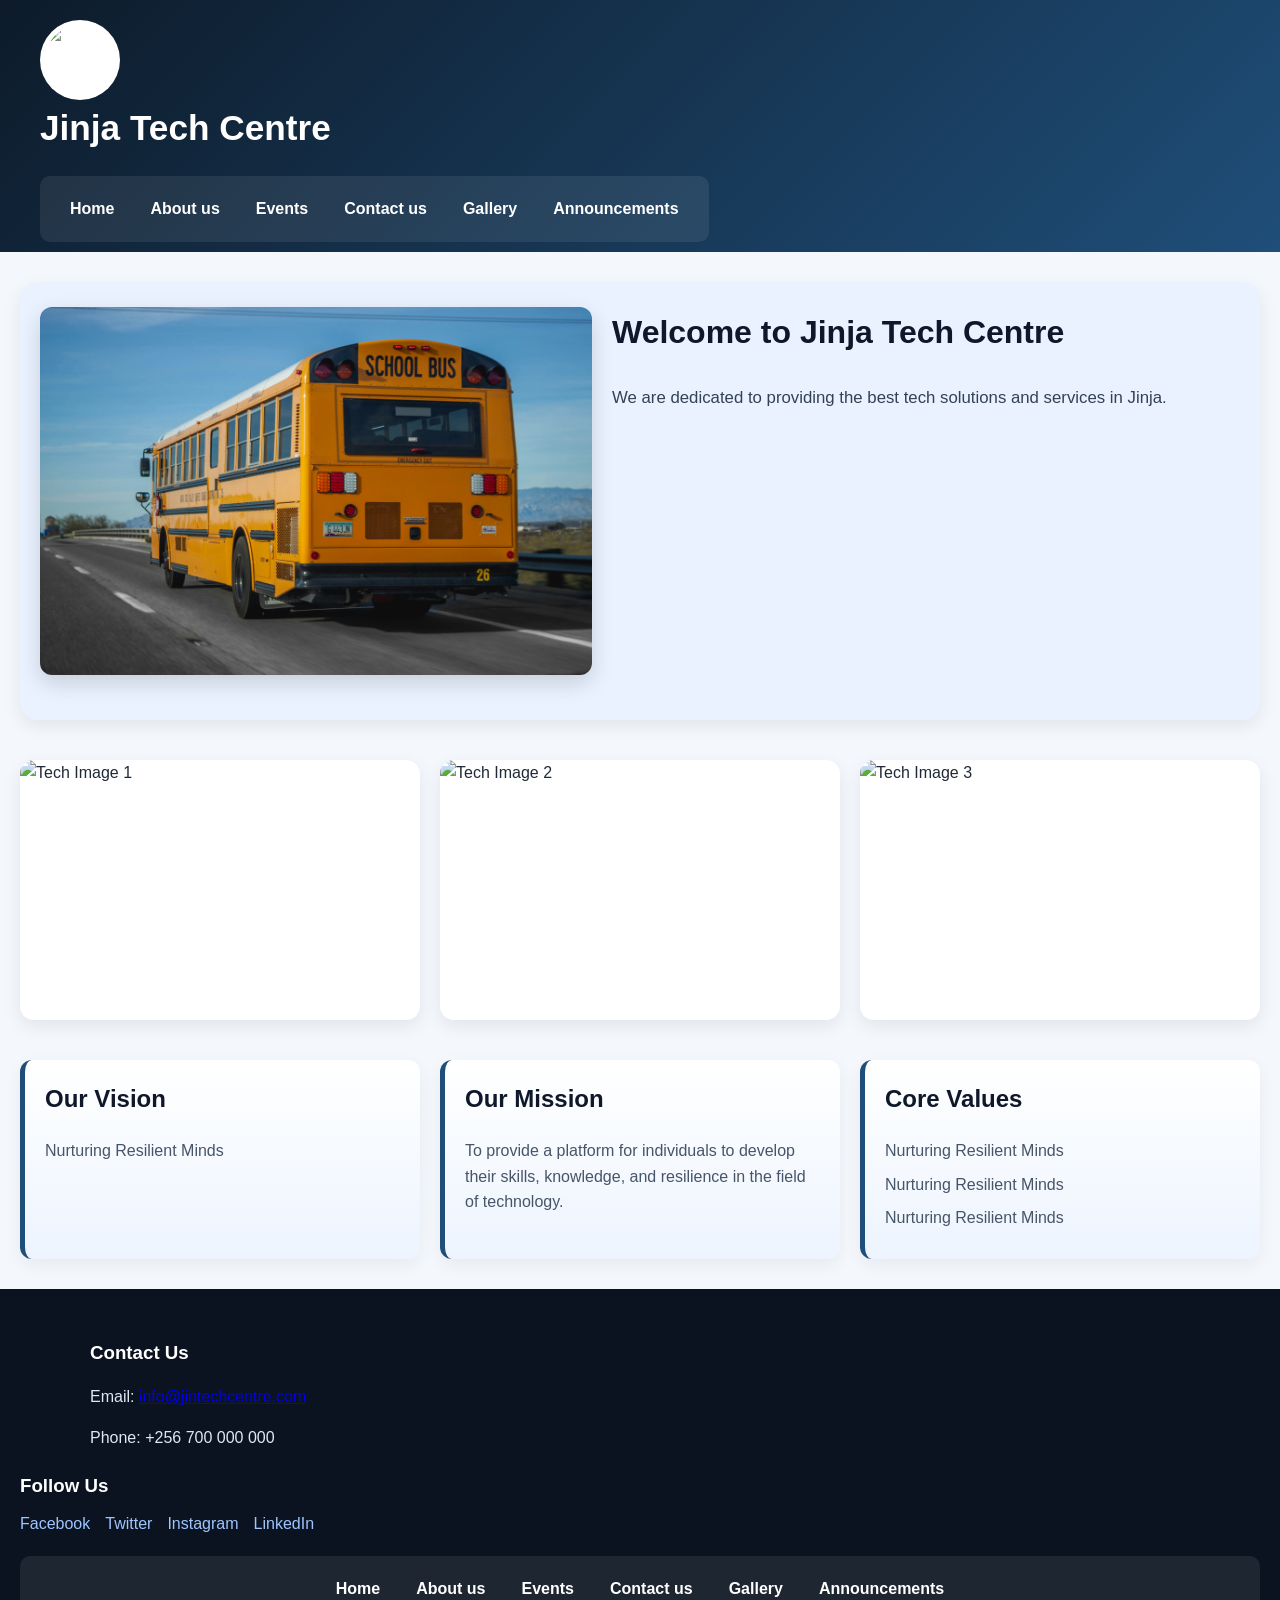
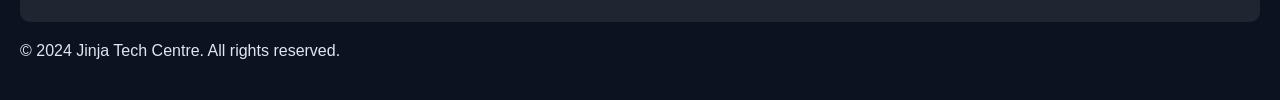
==== index.html @ aaafff09 "Update login workflow for Proxmox VM" ====
<!DOCTYPE html>
<html lang="en">
<head>
    <meta charset="UTF-8">
    <meta name="viewport" content="width=device-width, initial-scale=1.0">
    <title>Jinja Tech Centre</title>
    <link rel="stylesheet" href="styles.css">
</head>
<body>
    <header>
        <div>
            <img src="logo.png" alt="selfless logo">
        </div>
            <h1>Jinja Tech Centre</h1>
        
    <div>
        <nav class="nav">
            <li>
                <a href="index.html">Home</a>
                 <a href="index.html">About us</a>
                  <a href="index.html">Events</a>
                   <a href="index.html">Contact us</a>
                    <a href="index.html">Gallery</a>
                    <a href="index.html">Announcements</a>
            </li>
        </nav>
    </div>

    </header>

    <main>
        <section class="hero-section">
            <div class="hero-image">
                <img width="600" height="400" src="images/bus.jpg" alt="Jinja Tech Centre">
            </div>

            <h2>Welcome to Jinja Tech Centre</h2>
            <p>We are dedicated to providing the best tech solutions and services in Jinja.</p>
        </section>

        <section class="about-us">
            <!-- image 1 -->
            <div class="image-container">
                <img width="600" height="400" src="images/tech.jpg" alt="Tech Image 1">
            </div>

            <!-- image 2 -->
            <div class="image-container">
                <img width="600" height="400" src="images/innovation.jpg" alt="Tech Image 2">
            </div>

            <!-- image 3 -->
            <div class="image-container">
                <img width="600" height="400" src="images/solution.jpg" alt="Tech Image 3">
            </div>
        </section>

        <section class="vision">
            <div class="vision-content">
            
        <div class="vison card-1">
                    <h2>Our Vision</h2>
            <p>Nurturing Resilient Minds</p>
        </div>

        <div class="vison card-2">
            <h2>Our Mission</h2>
            <p>To provide a platform for individuals to develop their skills, knowledge, and resilience in the field of technology.</p>
        </div>

         <div class="vison card-1">
            <h2>Core Values</h2>

            <p>Nurturing Resilient Minds</p>
              <p>Nurturing Resilient Minds</p>
              <p>Nurturing Resilient Minds</p>
        </div>

            </div>



        </section>
    </main>
       

    <footer>
        <section class="footer-section">
            <div class="footer-content">
                <h3>Contact Us</h3>
                <p>Email:
    <a href="mailto:info@jintechcentre.com">info@jintechcentre.com</a>
</p>
                <p>Phone: +256 700 000 000</p>
            </div>
        </section>
        <!-- social media links  -->
        <section class="social-media">
            <h3>Follow Us</h3>
            <ul>
                <li><a href="https://www.facebook.com/jinjatechcentre" target="_blank">Facebook</a></li>
                <li><a href="https://twitter.com/jinjatechcentre" target="_blank">Twitter</a></li>
                <li><a href="https://www.instagram.com/jinjatechcentre" target="_blank">Instagram</a></li>
                <li><a href="https://www.linkedin.com/company/jinjatechcentre" target="_blank">LinkedIn</a></li>
            </ul>

        </section>

         <nav class="nav">
            <li>
                <a href="index.html">Home</a>
                 <a href="index.html">About us</a>
                  <a href="index.html">Events</a>
                   <a href="index.html">Contact us</a>
                    <a href="index.html">Gallery</a>
                    <a href="index.html">Announcements</a>
            </li>
        </nav>
        <p>&copy; 2024 Jinja Tech Centre. All rights reserved.</p>



    </footer>
</body>
</html>
---- styles.css ----
* {
    box-sizing: border-box;
}

body {
    margin: 0;
    font-family: Arial, Helvetica, sans-serif;
    background: #f4f7fb;
    color: #1f2937;
    line-height: 1.6;
}

img {
    max-width: 100%;
    display: block;
}

header {
    background: linear-gradient(135deg, #0d1b2a, #1f4e79);
    color: white;
    padding: 20px 40px 10px;
}

header > div {
    display: flex;
    align-items: center;
    justify-content: space-between;
    gap: 20px;
    flex-wrap: wrap;
}

header img {
    width: 80px;
    height: 80px;
    border-radius: 50%;
    object-fit: cover;
    background: white;
    padding: 5px;
}

h1 {
    margin: 0;
    font-size: 2.2rem;
}

.nav {
    margin-top: 20px;
    background: rgba(255, 255, 255, 0.08);
    border-radius: 10px;
    padding: 12px 18px;
}

.nav li {
    list-style: none;
    display: flex;
    flex-wrap: wrap;
    gap: 12px;
    justify-content: center;
    padding: 0;
    margin: 0;
}

.nav a {
    color: white;
    text-decoration: none;
    font-weight: 600;
    padding: 8px 12px;
    border-radius: 6px;
    transition: background 0.2s ease;
}

.nav a:hover {
    background: rgba(255, 255, 255, 0.15);
}

main {
    padding: 30px 20px;
}

.hero-section {
    background: #eaf2ff;
    padding: 25px 20px;
    border-radius: 18px;
    overflow: hidden;
    margin-bottom: 30px;
    box-shadow: 0 6px 18px rgba(15, 23, 42, 0.08);
}

.hero-image {
    float: left;
    width: 46%;
    margin: 0 20px 20px 0;
}

.hero-image img {
    display: block;
    width: 100%;
    height: auto;
    border-radius: 12px;
    box-shadow: 0 8px 22px rgba(0, 0, 0, 0.15);
}

.hero-section h2 {
    margin-top: 0;
    font-size: 2rem;
    color: #0f172a;
}

.hero-section p {
    font-size: 1.05rem;
    color: #334155;
    margin: 0;
}

.about-us {
    display: grid;
    grid-template-columns: repeat(3, minmax(220px, 1fr));
    gap: 20px;
    margin: 40px 0;
}

.image-container {
    background: white;
    border-radius: 14px;
    overflow: hidden;
    box-shadow: 0 6px 18px rgba(15, 23, 42, 0.08);
}

.image-container img {
    width: 100%;
    height: 260px;
    object-fit: cover;
}

.vision {
    margin-top: 40px;
}

.vision-content {
    display: grid;
    grid-template-columns: repeat(3, minmax(220px, 1fr));
    gap: 20px;
}

.vison {
    background: linear-gradient(180deg, #ffffff, #edf4ff);
    border-left: 5px solid #1f4e79;
    border-radius: 12px;
    padding: 20px;
    box-shadow: 0 6px 18px rgba(15, 23, 42, 0.06);
}

.vison h2 {
    margin-top: 0;
    color: #0f172a;
}

.vison p {
    margin: 8px 0;
    color: #475569;
}

footer {
    background: #0b1320;
    color: #dfe7f1;
    padding: 30px 20px 20px;
}

.footer-section {
    max-width: 1100px;
    margin: 0 auto;
}

.footer-content {
    margin-bottom: 20px;
}

.footer-content h3,
.social-media h3 {
    color: #ffffff;
    margin-bottom: 10px;
}

.social-media ul {
    list-style: none;
    padding: 0;
    margin: 0 0 20px;
    display: flex;
    flex-wrap: wrap;
    gap: 15px;
}

.social-media a {
    color: #9ec5ff;
    text-decoration: none;
}

.social-media a:hover,
.footer-content a:hover {
    text-decoration: underline;
}

@media (max-width: 768px) {
    header {
        padding: 18px 20px 10px;
    }

    header > div {
        justify-content: center;
        text-align: center;
    }

    .hero-image {
        float: none;
        width: 100%;
        margin: 0 0 20px;
    }

    .about-us,
    .vision-content {
        grid-template-columns: 1fr;
    }
}
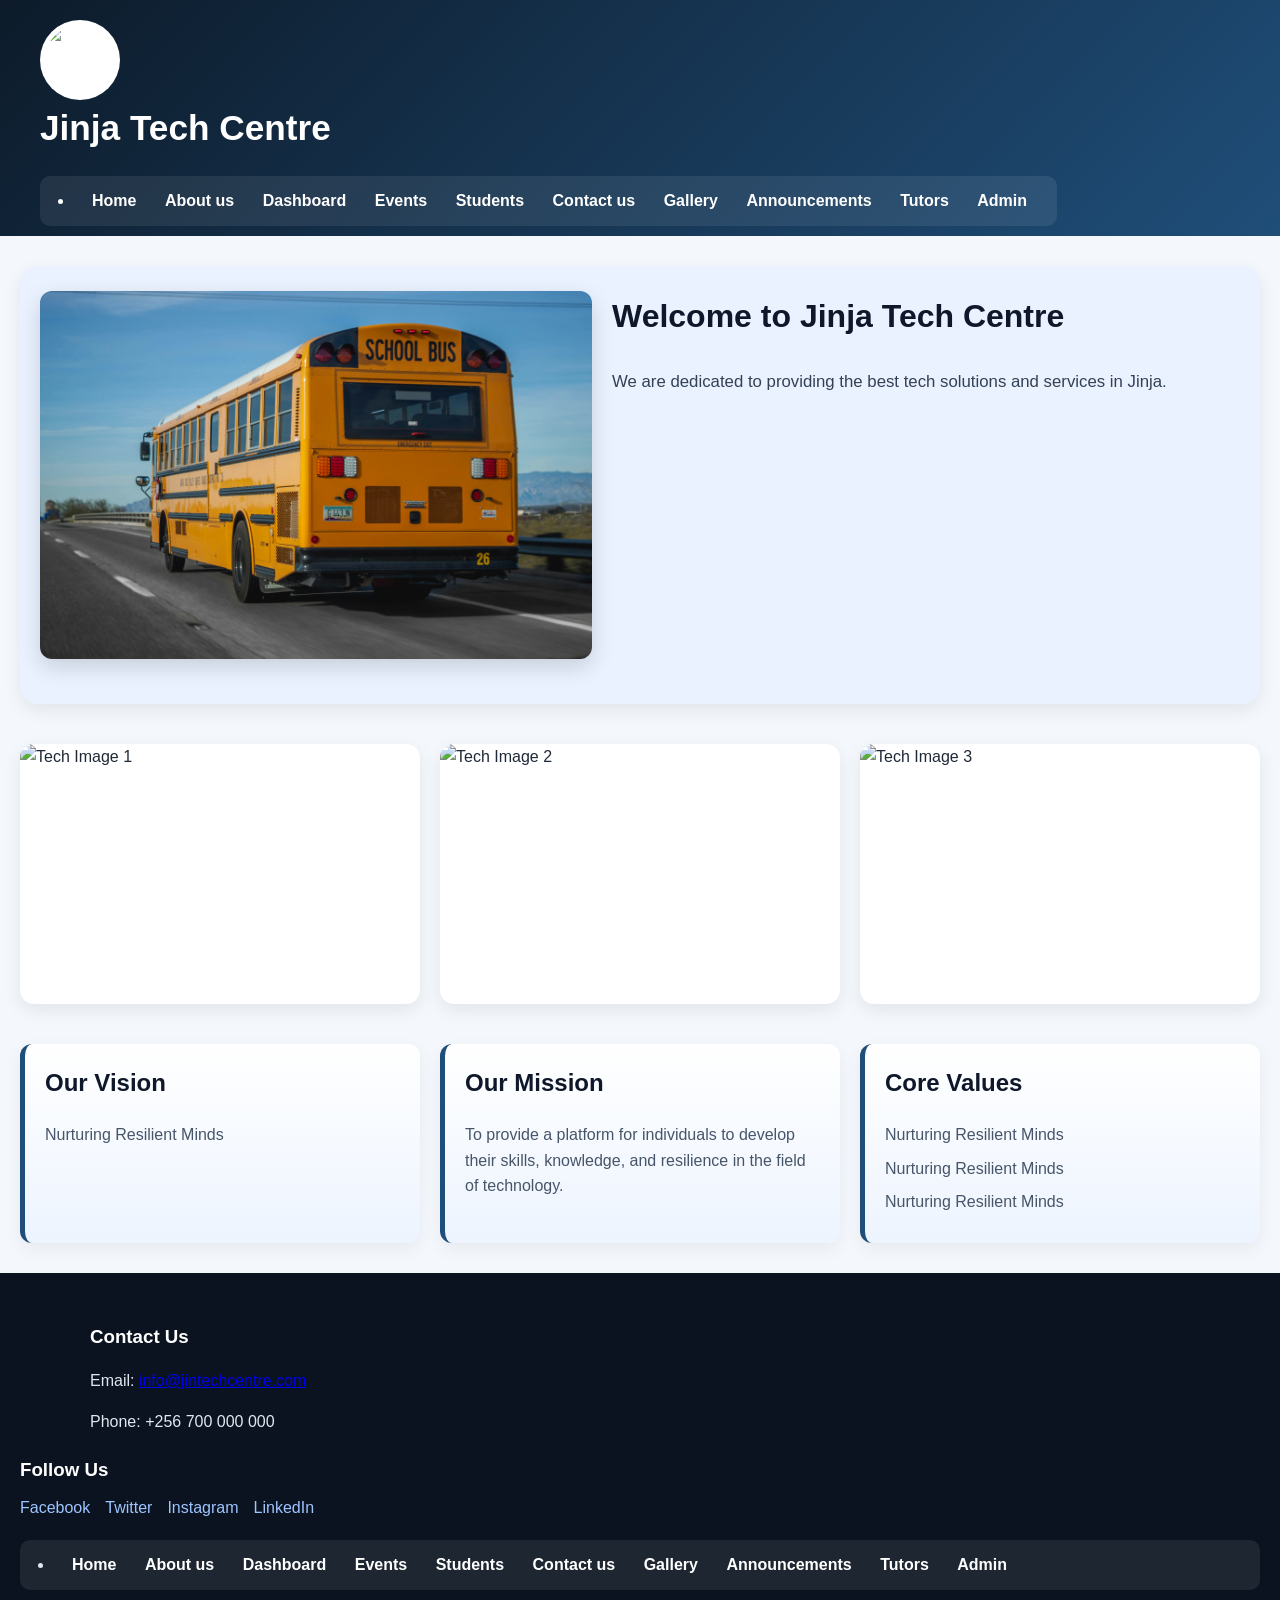
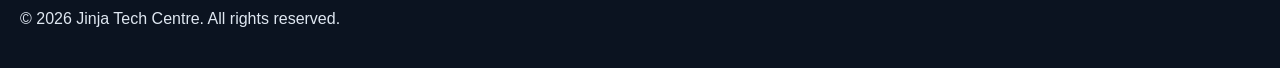
==== commit cf1164e8: "first commit" ====
--- a/index.html
+++ b/index.html
@@ -17,11 +17,15 @@
         <nav class="nav">
             <li>
                 <a href="index.html">Home</a>
-                 <a href="index.html">About us</a>
-                  <a href="index.html">Events</a>
-                   <a href="index.html">Contact us</a>
-                    <a href="index.html">Gallery</a>
-                    <a href="index.html">Announcements</a>
+                <a href="about.html">About us</a>
+                <a href="dashboard.html">Dashboard</a>
+                <a href="events.html">Events</a>
+                <a href="students.html">Students</a>
+                <a href="contact.html">Contact us</a>
+                <a href="gallery.html">Gallery</a>
+                <a href="announcements.html">Announcements</a>
+                <a href="tutor.html">Tutors</a>
+                <a href="adim.html">Admin</a>
             </li>
         </nav>
     </div>
@@ -109,14 +113,18 @@
          <nav class="nav">
             <li>
                 <a href="index.html">Home</a>
-                 <a href="index.html">About us</a>
-                  <a href="index.html">Events</a>
-                   <a href="index.html">Contact us</a>
-                    <a href="index.html">Gallery</a>
-                    <a href="index.html">Announcements</a>
+                <a href="about.html">About us</a>
+                <a href="dashboard.html">Dashboard</a>
+                <a href="events.html">Events</a>
+                <a href="students.html">Students</a>
+                <a href="contact.html">Contact us</a>
+                <a href="gallery.html">Gallery</a>
+                <a href="announcements.html">Announcements</a>
+                <a href="tutor.html">Tutors</a>
+                <a href="adim.html">Admin</a>
             </li>
         </nav>
-        <p>&copy; 2024 Jinja Tech Centre. All rights reserved.</p>
+        <p>&copy; 2026 Jinja Tech Centre. All rights reserved.</p>
 
 
 
--- a/styles.css
+++ b/styles.css
@@ -38,7 +38,7 @@
     padding: 5px;
 }
 
-h1 {
+header h1 {
     margin: 0;
     font-size: 2.2rem;
 }
@@ -50,7 +50,7 @@
     padding: 12px 18px;
 }
 
-.nav li {
+.nav ul {
     list-style: none;
     display: flex;
     flex-wrap: wrap;
@@ -73,6 +73,341 @@
     background: rgba(255, 255, 255, 0.15);
 }
 
+.dashboard-page {
+    max-width: 1200px;
+    margin: 40px auto;
+    padding: 0 20px 40px;
+    display: grid;
+    grid-template-columns: 320px 1fr;
+    gap: 24px;
+    align-items: start;
+}
+
+.sidebar {
+    display: flex;
+    flex-direction: column;
+    gap: 22px;
+}
+
+.content-area {
+    min-width: 0;
+}
+
+.profile-part {
+    display: flex;
+    flex-direction: column;
+    align-items: center;
+    justify-content: center;
+    background: linear-gradient(135deg, #e0f2fe, #f8fafc);
+    border: 1px solid #bae6fd;
+    border-radius: 24px;
+    padding: 28px 20px;
+    box-shadow: 0 12px 30px rgba(14, 116, 144, 0.08);
+}
+
+.profile-image {
+    width: 150px;
+    height: 150px;
+    overflow: hidden;
+    border-radius: 50%;
+    border: 4px solid #ffffff;
+    box-shadow: 0 8px 20px rgba(15, 23, 42, 0.12);
+    margin-bottom: 16px;
+}
+
+.profile-image img {
+    width: 100%;
+    height: 100%;
+    object-fit: cover;
+}
+
+.profile-name {
+    margin: 0;
+    font-size: 2rem;
+    font-weight: 700;
+    color: #0f172a;
+    text-align: center;
+}
+
+.profile-role {
+    margin: 6px 0 16px;
+    background: #dbeafe;
+    color: #1d4ed8;
+    font-weight: 700;
+    padding: 6px 14px;
+    border-radius: 999px;
+    letter-spacing: 0.04em;
+}
+
+.profile-info {
+    list-style: none;
+    padding: 0;
+    margin: 0;
+    width: 100%;
+    display: grid;
+    gap: 10px;
+    color: #334155;
+    font-size: 0.95rem;
+}
+
+.profile-info li {
+    background: rgba(255, 255, 255, 0.6);
+    border-radius: 10px;
+    padding: 10px 12px;
+}
+
+.profile-extra {
+    width: 100%;
+    max-height: 0;
+    overflow: hidden;
+    transition: max-height 0.35s ease, margin-top 0.35s ease;
+}
+
+.profile-extra.open {
+    max-height: 260px;
+    margin-top: 12px;
+}
+
+.profile-extra p {
+    margin: 0 0 8px;
+    color: #334155;
+    font-size: 0.92rem;
+}
+
+.show-more-btn {
+    margin-top: 12px;
+    border: none;
+    background: #1d4ed8;
+    color: white;
+    padding: 9px 14px;
+    border-radius: 999px;
+    cursor: pointer;
+    font-weight: 700;
+}
+
+.notification-panel {
+    background: #ffffff;
+    border: 1px solid #e2e8f0;
+    border-radius: 18px;
+    padding: 20px 18px;
+    box-shadow: 0 10px 25px rgba(15, 23, 42, 0.04);
+}
+
+.panel-title {
+    display: flex;
+    justify-content: space-between;
+    align-items: center;
+    margin-bottom: 12px;
+}
+
+.panel-title h3 {
+    margin: 0;
+    font-size: 1.3rem;
+}
+
+.panel-title span {
+    font-size: 0.72rem;
+    color: #2563eb;
+    font-weight: 700;
+    background: #dbeafe;
+    padding: 5px 8px;
+    border-radius: 999px;
+}
+
+.notification-panel ul {
+    list-style: none;
+    margin: 0;
+    padding: 0;
+    display: grid;
+    gap: 12px;
+}
+
+.notification-panel li {
+    display: flex;
+    align-items: center;
+    gap: 10px;
+    background: #f8fafc;
+    border-radius: 10px;
+    padding: 10px 12px;
+    color: #475569;
+}
+
+.dot {
+    width: 10px;
+    height: 10px;
+    border-radius: 50%;
+    display: inline-block;
+}
+
+.dot.blue { background: #3b82f6; }
+.dot.green { background: #22c55e; }
+.dot.orange { background: #f59e0b; }
+
+.header-top {
+    display: flex;
+    justify-content: space-between;
+    align-items: center;
+    gap: 20px;
+    flex-wrap: wrap;
+}
+
+.brand-wrap {
+    display: flex;
+    align-items: center;
+    gap: 20px;
+    flex-wrap: wrap;
+}
+
+.notification-bell {
+    position: relative;
+    width: 42px;
+    height: 42px;
+    border-radius: 50%;
+    background: rgba(255, 255, 255, 0.15);
+    border: 1px solid rgba(255, 255, 255, 0.2);
+    display: flex;
+    align-items: center;
+    justify-content: center;
+}
+
+.notification-bell::before {
+    content: "🔔";
+    font-size: 1.1rem;
+}
+
+.notification-count {
+    position: absolute;
+    top: -6px;
+    right: -4px;
+    background: #f97316;
+    color: white;
+    width: 20px;
+    height: 20px;
+    border-radius: 50%;
+    display: flex;
+    align-items: center;
+    justify-content: center;
+    font-size: 0.7rem;
+    font-weight: 700;
+}
+
+.page-header {
+    display: flex;
+    justify-content: space-between;
+    align-items: center;
+    gap: 20px;
+    margin-bottom: 28px;
+}
+
+.eyebrow {
+    text-transform: uppercase;
+    letter-spacing: 0.12em;
+    font-size: 0.72rem;
+    font-weight: 700;
+    color: #3b82f6;
+    margin: 0 0 8px;
+}
+
+.page-header h2 {
+    margin: 0;
+    font-size: 2.4rem;
+}
+
+.primary-btn {
+    border: none;
+    background: linear-gradient(135deg, #1d4ed8, #2563eb);
+    color: white;
+    border-radius: 999px;
+    padding: 12px 20px;
+    font-weight: 700;
+    cursor: pointer;
+    box-shadow: 0 10px 20px rgba(37, 99, 235, 0.2);
+}
+
+.dashboard-grid,
+.info-grid {
+    display: grid;
+    gap: 20px;
+    margin-bottom: 20px;
+}
+
+.dashboard-grid {
+    grid-template-columns: repeat(3, minmax(220px, 1fr));
+}
+
+.info-grid {
+    grid-template-columns: repeat(3, minmax(220px, 1fr));
+}
+
+.panel {
+    background: #fff;
+    border: 1px solid #e2e8f0;
+    border-radius: 18px;
+    padding: 22px 20px;
+    box-shadow: 0 10px 25px rgba(15, 23, 42, 0.05);
+}
+
+.status-card {
+    background: linear-gradient(135deg, #eff6ff, #ffffff);
+    border-color: #bfdbfe;
+}
+
+.quick-card {
+    background: linear-gradient(135deg, #f8fafc, #eef2ff);
+}
+
+.label {
+    margin: 0 0 8px;
+    font-size: 0.75rem;
+    font-weight: 700;
+    color: #475569;
+    text-transform: uppercase;
+    letter-spacing: 0.08em;
+}
+
+.panel h3 {
+    margin: 0 0 12px;
+    color: #0f172a;
+    font-size: 1.5rem;
+}
+
+.panel p,
+.panel li {
+    color: #475569;
+    margin: 0 0 8px;
+}
+
+.panel ul {
+    margin: 0;
+    padding-left: 18px;
+}
+
+@media (max-width: 768px) {
+    header {
+        padding: 18px 20px 10px;
+    }
+
+    header > div {
+        justify-content: center;
+        text-align: center;
+    }
+
+    .page-header,
+    .dashboard-grid,
+    .info-grid {
+        grid-template-columns: 1fr;
+        display: grid;
+    }
+
+    .page-header {
+        justify-content: stretch;
+        align-items: flex-start;
+    }
+
+    .primary-btn {
+        width: 100%;
+    }
+}
 main {
     padding: 30px 20px;
 }
@@ -200,6 +535,555 @@
     text-decoration: underline;
 }
 
+.admin-body {
+    background: #eef4ff;
+    min-height: 100vh;
+    margin: 0;
+    font-family: Arial, Helvetica, sans-serif;
+}
+
+.admin-shell {
+    display: grid;
+    grid-template-columns: 260px 1fr;
+    min-height: 100vh;
+}
+
+.admin-sidebar {
+    background: linear-gradient(180deg, #0f172a, #1e3a8a);
+    color: white;
+    padding: 28px 20px;
+    display: flex;
+    flex-direction: column;
+    justify-content: space-between;
+}
+
+.brand-block {
+    display: flex;
+    align-items: center;
+    gap: 14px;
+    margin-bottom: 30px;
+}
+
+.brand-logo,
+.logo-badge,
+.mini-avatar {
+    width: 42px;
+    height: 42px;
+    border-radius: 12px;
+    background: linear-gradient(135deg, #60a5fa, #2563eb);
+    display: flex;
+    align-items: center;
+    justify-content: center;
+    font-weight: 700;
+}
+
+.brand-block h2,
+.admin-profile h3 {
+    margin: 0;
+}
+
+.brand-block p,
+.admin-profile p,
+.top-label {
+    margin: 0;
+    opacity: 0.8;
+}
+
+.side-nav {
+    display: grid;
+    gap: 10px;
+}
+
+.side-nav a {
+    color: #dbeafe;
+    text-decoration: none;
+    background: rgba(255,255,255,0.05);
+    border-radius: 12px;
+    padding: 12px 14px;
+    font-weight: 600;
+}
+
+.side-nav a.active {
+    background: rgba(96,165,250,0.2);
+    border: 1px solid rgba(191,219,254,0.4);
+}
+
+.admin-profile {
+    display: flex;
+    align-items: center;
+    gap: 12px;
+    background: rgba(255,255,255,0.06);
+    padding: 12px;
+    border-radius: 16px;
+}
+
+.mini-avatar {
+    width: 36px;
+    height: 36px;
+    border-radius: 50%;
+    font-size: 0.8rem;
+}
+
+.admin-main {
+    padding: 30px;
+}
+
+.admin-topbar {
+    display: flex;
+    align-items: center;
+    justify-content: space-between;
+    gap: 20px;
+    margin-bottom: 24px;
+}
+
+.admin-topbar h1 {
+    margin: 4px 0 0;
+    font-size: 2.1rem;
+}
+
+.top-actions {
+    display: flex;
+    align-items: center;
+    gap: 12px;
+}
+
+.search-box {
+    background: white;
+    border: 1px solid #dfe7f1;
+    border-radius: 12px;
+    padding: 12px 16px;
+    min-width: 220px;
+    color: #64748b;
+}
+
+.small-btn {
+    padding: 10px 16px;
+    font-size: 0.9rem;
+}
+
+.stat-grid {
+    display: grid;
+    grid-template-columns: repeat(4, minmax(180px, 1fr));
+    gap: 18px;
+    margin-bottom: 24px;
+}
+
+.stat-card {
+    background: white;
+    padding: 20px 18px;
+    border-radius: 18px;
+    border-left: 5px solid #3b82f6;
+    box-shadow: 0 8px 20px rgba(15, 23, 42, 0.04);
+}
+
+.stat-card.green { border-left-color: #22c55e; }
+.stat-card.orange { border-left-color: #f59e0b; }
+.stat-card.purple { border-left-color: #8b5cf6; }
+
+.stat-card p,
+.stat-card span {
+    margin: 0;
+    color: #475569;
+}
+
+.stat-card h3 {
+    margin: 8px 0;
+    font-size: 2rem;
+    color: #0f172a;
+}
+
+.admin-panel-grid {
+    display: grid;
+    grid-template-columns: 2fr 1fr;
+    gap: 20px;
+    margin-bottom: 24px;
+}
+
+.admin-panel {
+    background: white;
+    border-radius: 18px;
+    padding: 22px 20px;
+    box-shadow: 0 10px 25px rgba(15, 23, 42, 0.04);
+}
+
+.panel-head {
+    display: flex;
+    justify-content: space-between;
+    align-items: center;
+    margin-bottom: 18px;
+}
+
+.panel-head h2 {
+    margin: 0;
+    font-size: 1.4rem;
+}
+
+.panel-head a {
+    color: #2563eb;
+    text-decoration: none;
+    font-weight: 700;
+}
+
+.tour-list {
+    display: grid;
+    gap: 16px;
+}
+
+.tour-item {
+    display: flex;
+    justify-content: space-between;
+    align-items: center;
+    background: #f8fafc;
+    border-radius: 12px;
+    padding: 14px 16px;
+    gap: 12px;
+}
+
+.tour-item h3 {
+    margin: 0 0 6px;
+    font-size: 1.1rem;
+}
+
+.tour-item p {
+    margin: 0;
+    color: #64748b;
+}
+
+.status-pill {
+    display: inline-block;
+    padding: 6px 10px;
+    border-radius: 999px;
+    font-size: 0.72rem;
+    font-weight: 700;
+}
+
+.status-pill.approved {
+    background: #dcfce7;
+    color: #166534;
+}
+
+.status-pill.review {
+    background: #fef3c7;
+    color: #92400e;
+}
+
+.task-list {
+    list-style: none;
+    padding: 0;
+    margin: 0;
+    display: grid;
+    gap: 12px;
+}
+
+.task-list li {
+    background: #f8fafc;
+    border-radius: 10px;
+    padding: 12px 14px;
+    color: #334155;
+}
+
+.admin-table-panel table {
+    width: 100%;
+    border-collapse: collapse;
+}
+
+.admin-table-panel th,
+.admin-table-panel td {
+    padding: 12px 10px;
+    border-bottom: 1px solid #e2e8f0;
+    text-align: left;
+}
+
+.tour-body {
+    margin: 0;
+    font-family: Arial, Helvetica, sans-serif;
+    background: linear-gradient(180deg, #f7faff 0%, #edf4ff 100%);
+    color: #0f172a;
+}
+
+.container {
+    max-width: 1180px;
+    margin: 0 auto;
+    padding: 0 20px;
+}
+
+.tour-header {
+    background: linear-gradient(135deg, #0f172a, #1d4ed8);
+    color: white;
+    padding: 20px 0;
+}
+
+.nav-row {
+    display: flex;
+    align-items: center;
+    justify-content: space-between;
+    gap: 18px;
+    flex-wrap: wrap;
+}
+
+.brand-wrap {
+    display: flex;
+    align-items: center;
+    gap: 12px;
+}
+
+.logo-badge {
+    width: 40px;
+    height: 40px;
+    border-radius: 12px;
+    background: rgba(255,255,255,0.2);
+    display: flex;
+    align-items: center;
+    justify-content: center;
+}
+
+.tour-header h1 {
+    margin: 0;
+    font-size: 1.8rem;
+}
+
+.tour-nav {
+    display: flex;
+    gap: 22px;
+    flex-wrap: wrap;
+}
+
+.tour-nav a {
+    color: white;
+    text-decoration: none;
+    opacity: 0.85;
+    font-weight: 600;
+}
+
+.tour-nav a.active {
+    opacity: 1;
+}
+
+.tour-page {
+    padding-top: 30px;
+    padding-bottom: 50px;
+}
+
+.tour-hero {
+    display: grid;
+    grid-template-columns: 1.6fr 0.9fr;
+    gap: 22px;
+    background: white;
+    border-radius: 22px;
+    padding: 28px;
+    box-shadow: 0 12px 30px rgba(37, 99, 235, 0.08);
+    margin-bottom: 24px;
+}
+
+.section-tag {
+    margin: 0 0 12px;
+    color: #2563eb;
+    font-weight: 700;
+    text-transform: uppercase;
+    letter-spacing: 0.08em;
+    font-size: 0.75rem;
+}
+
+.tour-hero h2 {
+    margin: 0 0 12px;
+    font-size: clamp(2rem, 4vw, 3rem);
+}
+
+.tour-hero p {
+    color: #475569;
+    margin: 0;
+}
+
+.hero-actions {
+    display: flex;
+    gap: 14px;
+    margin-top: 20px;
+    flex-wrap: wrap;
+}
+
+.ghost-btn {
+    border: 1px solid #cbd5e1;
+    background: white;
+    color: #0f172a;
+    border-radius: 999px;
+    padding: 11px 18px;
+    font-weight: 700;
+    cursor: pointer;
+}
+
+.hero-highlight {
+    background: linear-gradient(135deg, #dbeafe, #eff6ff);
+    border-radius: 18px;
+    padding: 22px 20px;
+    border: 1px solid #bfdbfe;
+}
+
+.highlight-label {
+    margin: 0 0 8px;
+    font-size: 0.75rem;
+    text-transform: uppercase;
+    letter-spacing: 0.08em;
+    color: #1d4ed8;
+    font-weight: 700;
+}
+
+.hero-highlight h3 {
+    margin: 0 0 12px;
+    font-size: 1.8rem;
+}
+
+.hero-highlight ul {
+    margin: 0;
+    padding-left: 18px;
+    color: #334155;
+    line-height: 1.9;
+}
+
+.stats-strip {
+    display: grid;
+    grid-template-columns: repeat(4, minmax(160px, 1fr));
+    gap: 18px;
+    margin-bottom: 24px;
+}
+
+.mini-stat {
+    background: white;
+    border-radius: 16px;
+    padding: 18px;
+    box-shadow: 0 8px 20px rgba(15, 23, 42, 0.04);
+}
+
+.mini-stat strong {
+    display: block;
+    font-size: 1.6rem;
+    margin-bottom: 8px;
+}
+
+.mini-stat span {
+    color: #64748b;
+}
+
+.tour-filter-bar {
+    display: flex;
+    justify-content: space-between;
+    align-items: center;
+    gap: 16px;
+    flex-wrap: wrap;
+    background: white;
+    border-radius: 16px;
+    padding: 18px 20px;
+    margin-bottom: 24px;
+    box-shadow: 0 8px 20px rgba(15, 23, 42, 0.04);
+}
+
+.filter-pills {
+    display: flex;
+    flex-wrap: wrap;
+    gap: 10px;
+}
+
+.pill {
+    padding: 8px 12px;
+    border-radius: 999px;
+    background: #eff6ff;
+    color: #1d4ed8;
+    font-size: 0.82rem;
+    font-weight: 700;
+}
+
+.pill.active {
+    background: #1d4ed8;
+    color: white;
+}
+
+.tour-grid {
+    display: grid;
+    grid-template-columns: repeat(3, minmax(260px, 1fr));
+    gap: 22px;
+}
+
+.tour-card {
+    background: white;
+    border-radius: 20px;
+    overflow: hidden;
+    box-shadow: 0 12px 24px rgba(15, 23, 42, 0.06);
+}
+
+.tour-image {
+    height: 200px;
+    background-size: cover;
+    background-position: center;
+}
+
+.image-one { background-image: linear-gradient(rgba(15,23,42,0.1), rgba(15,23,42,0.2)), url('images/tech.jpg'); }
+.image-two { background-image: linear-gradient(rgba(15,23,42,0.1), rgba(15,23,42,0.2)), url('images/bus.jpg'); }
+.image-three { background-image: linear-gradient(rgba(15,23,42,0.1), rgba(15,23,42,0.2)), url('images/innovation.jpg'); }
+
+.tour-content {
+    padding: 18px 18px 22px;
+}
+
+.card-top {
+    display: flex;
+    align-items: center;
+    justify-content: space-between;
+    gap: 12px;
+    margin-bottom: 12px;
+}
+
+.tag {
+    display: inline-block;
+    background: #dbeafe;
+    color: #1d4ed8;
+    padding: 6px 10px;
+    border-radius: 999px;
+    font-size: 0.7rem;
+    font-weight: 700;
+}
+
+.price {
+    font-weight: 700;
+    color: #0f172a;
+}
+
+.tour-content h3 {
+    margin: 0 0 10px;
+    font-size: 1.5rem;
+}
+
+.tour-content p {
+    color: #475569;
+    margin: 0 0 14px;
+}
+
+.card-meta {
+    display: flex;
+    justify-content: space-between;
+    align-items: center;
+    color: #64748b;
+    margin-bottom: 16px;
+    font-size: 0.9rem;
+}
+
+@media (max-width: 900px) {
+    .admin-shell,
+    .admin-panel-grid,
+    .tour-hero,
+    .tour-grid,
+    .stat-grid,
+    .stats-strip {
+        grid-template-columns: 1fr;
+    }
+
+    .admin-shell {
+        display: block;
+    }
+
+    .admin-sidebar {
+        padding-bottom: 12px;
+    }
+}
+
 @media (max-width: 768px) {
     header {
         padding: 18px 20px 10px;
@@ -220,4 +1104,24 @@
     .vision-content {
         grid-template-columns: 1fr;
     }
+
+    .admin-main {
+        padding: 18px 18px 30px;
+    }
+
+    .admin-topbar,
+    .top-actions,
+    .tour-filter-bar,
+    .nav-row {
+        flex-direction: column;
+        align-items: flex-start;
+    }
+
+    .search-box {
+        min-width: 100%;
+    }
+
+    .tour-nav {
+        gap: 10px;
+    }
 }
